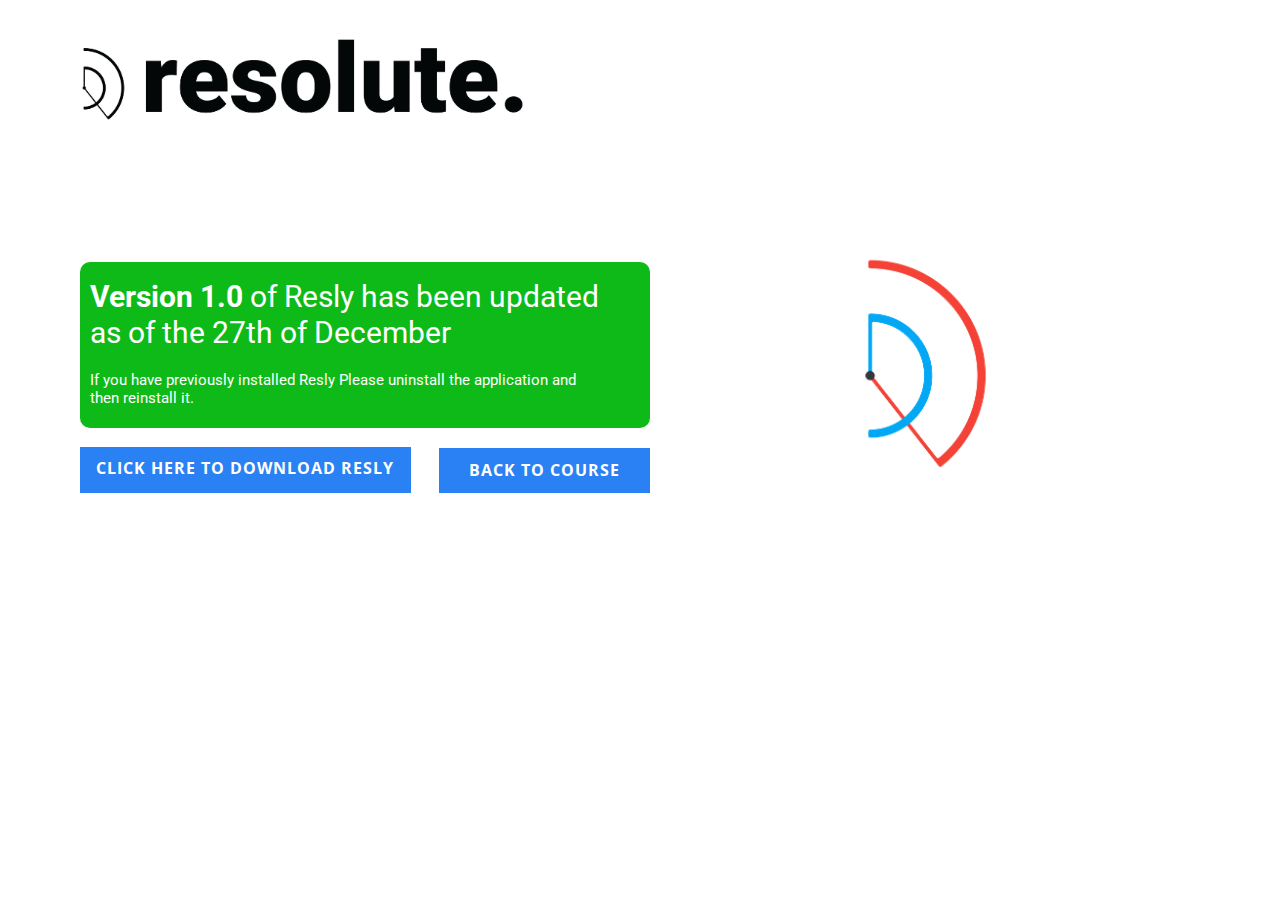
==== index.html @ 6b51f06b "Rename Home.html to index.html" ====
<!DOCTYPE html>
<html style="font-size: 16px;">
  <head>
    <meta name="viewport" content="width=device-width, initial-scale=1.0">
    <meta charset="utf-8">
    <meta name="keywords" content="">
    <meta name="description" content="">
    <meta name="page_type" content="np-template-header-footer-from-plugin">
    <title>Home</title>
    <link rel="stylesheet" href="nicepage.css" media="screen">
<link rel="stylesheet" href="Home.css" media="screen">
    <script class="u-script" type="text/javascript" src="jquery.js" defer=""></script>
    <script class="u-script" type="text/javascript" src="nicepage.js" defer=""></script>
    <meta name="generator" content="Nicepage 4.2.6, nicepage.com">
    <link id="u-theme-google-font" rel="stylesheet" href="https://fonts.googleapis.com/css?family=Roboto:100,100i,300,300i,400,400i,500,500i,700,700i,900,900i|Open+Sans:300,300i,400,400i,600,600i,700,700i,800,800i">

    <script type="application/ld+json">{
		"@context": "http://schema.org",
		"@type": "Organization",
		"name": "",
		"logo": "images/new.png"
}</script>
    <meta name="theme-color" content="#478ac9">
    <meta property="og:title" content="Home">
    <meta property="og:type" content="website">
  </head>
  <body class="u-body"><header class="u-clearfix u-header u-header" id="sec-c0f4"><div class="u-clearfix u-sheet u-sheet-1">
        <a href="https://resolute.education" class="u-image u-logo u-image-1" data-image-width="4961" data-image-height="1266" title="logo" target="_blank">
          <img src="images/new.png" class="u-logo-image u-logo-image-1">
        </a>
        <div class="u-clearfix u-expanded-width u-layout-wrap u-layout-wrap-1">
          <div class="u-layout">
            <div class="u-layout-row">
              <div class="u-container-style u-layout-cell u-size-30 u-layout-cell-1">
                <div class="u-container-layout u-container-layout-1">
                  <div class="u-container-style u-custom-color-1 u-group u-radius-10 u-shape-round u-group-1">
                    <div class="u-container-layout u-container-layout-2">
                      <h3 class="u-text u-text-1"><b>Version 1.0 </b>of Resly has been updated as of the 27th of December</h3>
                      <h3 class="u-text u-text-2">If you have previously installed Resly Please uninstall the application and then reinstall it.</h3>
                    </div>
                  </div>
                  <a href="https://gitlab.com/GarethThomson/repository/-/raw/master/Resly/installer_1.0.exe?inline=false" class="u-border-none u-btn u-button-style u-custom-color-2 u-hover-palette-1-dark-1 u-btn-1">Click here to download resly</a>
                  <a onclick="history.back()" class="u-border-none u-btn u-button-style u-custom-color-2 u-hover-palette-1-dark-1 u-btn-2">Back to course<br></a>
                </div>
              </div>
              <div class="u-container-style u-layout-cell u-size-30 u-layout-cell-2">
                <div class="u-container-layout u-container-layout-3">
                  <img class="u-image u-image-default u-preserve-proportions u-image-2" src="images/ResoluteLogo-13.png" alt="" data-image-width="1042" data-image-height="1042">
                </div>
              </div>
            </div>
          </div>
        </div>
      </div></header>
  </body>
</html>
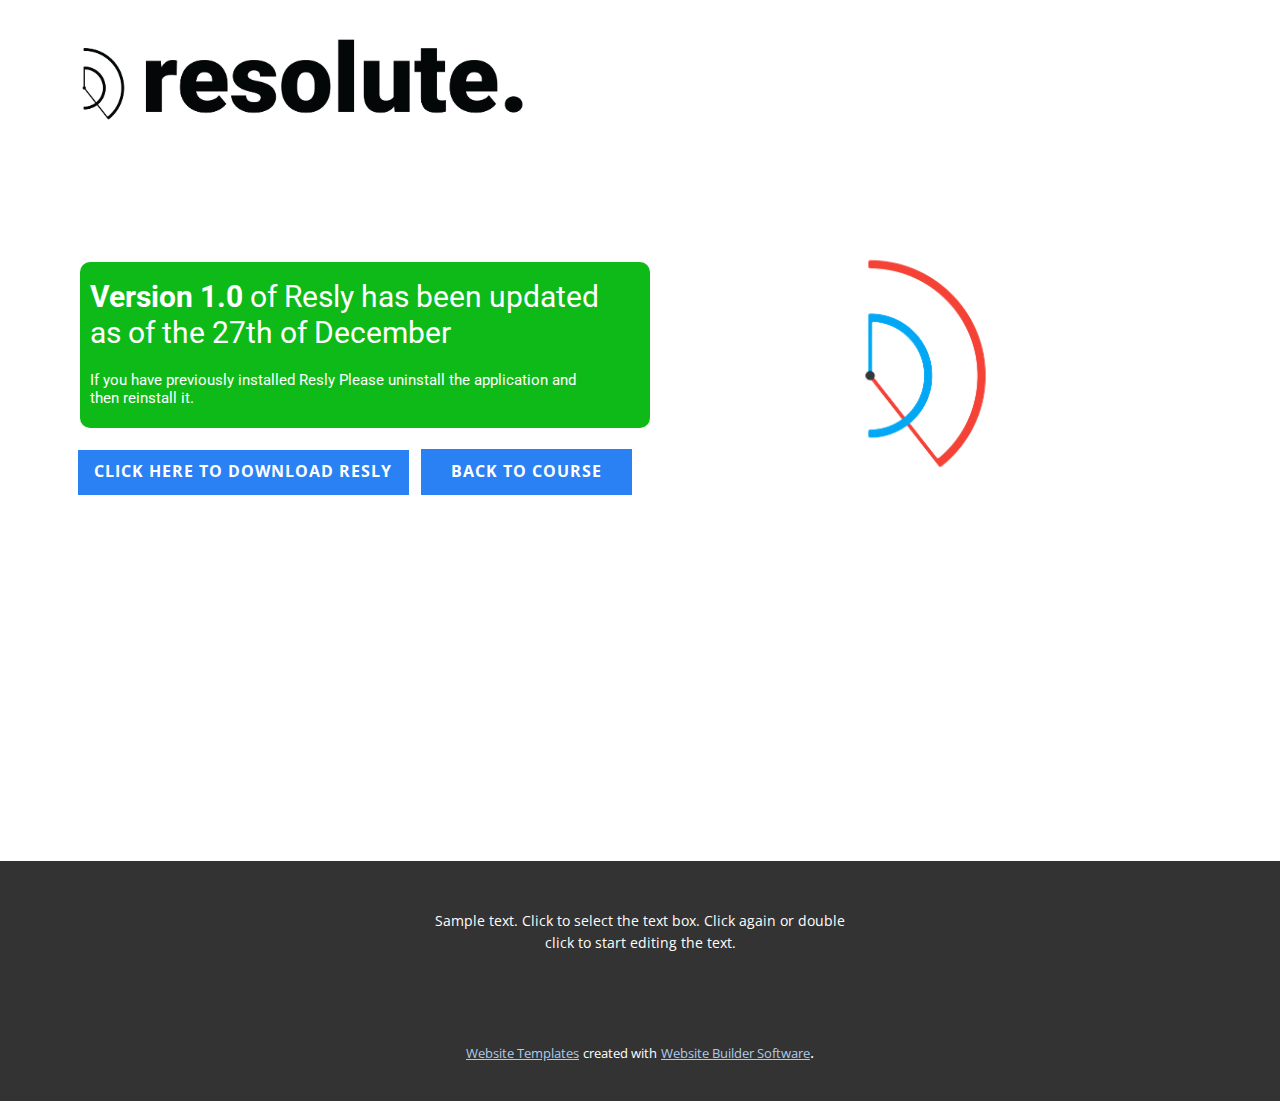
==== commit 8e68fc24: "Add files via upload" ====
--- a/index.html
+++ b/index.html
@@ -24,7 +24,7 @@
     <meta property="og:title" content="Home">
     <meta property="og:type" content="website">
   </head>
-  <body class="u-body"><header class="u-clearfix u-header u-header" id="sec-c0f4"><div class="u-clearfix u-sheet u-sheet-1">
+  <body data-home-page="Home.html" data-home-page-title="Home" class="u-body"><header class="u-clearfix u-header u-header" id="sec-c0f4"><div class="u-clearfix u-sheet u-sheet-1">
         <a href="https://resolute.education" class="u-image u-logo u-image-1" data-image-width="4961" data-image-height="1266" title="logo" target="_blank">
           <img src="images/new.png" class="u-logo-image u-logo-image-1">
         </a>
@@ -35,16 +35,22 @@
                 <div class="u-container-layout u-container-layout-1">
                   <div class="u-container-style u-custom-color-1 u-group u-radius-10 u-shape-round u-group-1">
                     <div class="u-container-layout u-container-layout-2">
-                      <h3 class="u-text u-text-1"><b>Version 1.0 </b>of Resly has been updated as of the 27th of December</h3>
+                      <h3 class="u-text u-text-1"><b>Version 1.0</b> of Resly has been updated as of the 27th of December
+                      </h3>
                       <h3 class="u-text u-text-2">If you have previously installed Resly Please uninstall the application and then reinstall it.</h3>
                     </div>
                   </div>
-                  <a href="https://gitlab.com/GarethThomson/repository/-/raw/master/Resly/installer_1.0.exe?inline=false" class="u-border-none u-btn u-button-style u-custom-color-2 u-hover-palette-1-dark-1 u-btn-1">Click here to download resly</a>
-                  <a onclick="history.back()" class="u-border-none u-btn u-button-style u-custom-color-2 u-hover-palette-1-dark-1 u-btn-2">Back to course<br></a>
+                  <div class="u-align-center u-container-style u-group u-group-2">
+                    <div class="u-container-layout">
+                      <a onclick="history.back()" class="u-align-left u-border-none u-btn u-button-style u-custom-color-2 u-hover-palette-1-dark-1 u-btn-1">Back to course<br>
+                      </a>
+                      <a href="https://gitlab.com/GarethThomson/repository/-/raw/master/Resly/installer_1.0.exe?inline=false" class="u-align-left u-border-none u-btn u-button-style u-custom-color-2 u-hover-palette-1-dark-1 u-btn-2">Click here to download resly</a>
+                    </div>
+                  </div>
                 </div>
               </div>
               <div class="u-container-style u-layout-cell u-size-30 u-layout-cell-2">
-                <div class="u-container-layout u-container-layout-3">
+                <div class="u-container-layout u-container-layout-4">
                   <img class="u-image u-image-default u-preserve-proportions u-image-2" src="images/ResoluteLogo-13.png" alt="" data-image-width="1042" data-image-height="1042">
                 </div>
               </div>
@@ -52,5 +58,21 @@
           </div>
         </div>
       </div></header>
+
+
+    <footer class="u-align-center u-clearfix u-footer u-grey-80 u-footer" id="sec-3d30"><div class="u-clearfix u-sheet u-sheet-1">
+        <p class="u-small-text u-text u-text-variant u-text-1">Sample text. Click to select the text box. Click again or double click to start editing the text.</p>
+      </div></footer>
+    <section class="u-backlink u-clearfix u-grey-80">
+      <a class="u-link" href="https://nicepage.com/website-templates" target="_blank">
+        <span>Website Templates</span>
+      </a>
+      <p class="u-text">
+        <span>created with</span>
+      </p>
+      <a class="u-link" href="" target="_blank">
+        <span>Website Builder Software</span>
+      </a>.
+    </section>
   </body>
 </html>
--- a/nicepage.css
+++ b/nicepage.css
@@ -35922,14 +35922,19 @@
   margin: 20px 43px 0 10px;
 }
 
+.u-header .u-group-2 {
+  width: 554px;
+  min-height: 46px;
+  margin: 21px auto 0;
+}
+
 .u-header .u-btn-1 {
   border-style: none;
   font-weight: 700;
   text-transform: uppercase;
   letter-spacing: 1px;
   background-image: none;
-  margin: 19px auto 0 10px;
-  padding: 9px 17px 11px 16px;
+  margin: 0 0 0 auto;
 }
 
 .u-header .u-btn-2 {
@@ -35938,14 +35943,15 @@
   text-transform: uppercase;
   letter-spacing: 1px;
   background-image: none;
-  margin: -45px -10px 0 auto;
+  margin: -45px auto 0 0;
+  padding: 9px 17px 11px 16px;
 }
 
 .u-header .u-layout-cell-2 {
   min-height: 500px;
 }
 
-.u-header .u-container-layout-3 {
+.u-header .u-container-layout-4 {
   padding: 30px;
 }
 
@@ -35992,14 +35998,19 @@
     margin-left: 0;
   }
 
+  .u-header .u-group-2 {
+    width: 470px;
+    min-height: 46px;
+  }
+
   .u-header .u-btn-1 {
-    margin-left: 0;
-  }
-
-  .u-header .u-btn-2 {
-    margin-top: 20px;
+    margin-top: 104px;
     margin-right: auto;
     margin-left: 0;
+  }
+
+  .u-header .u-btn-2 {
+    margin-top: -111px;
   }
 
   .u-header .u-layout-cell-2 {
@@ -36019,6 +36030,10 @@
     width: 360px;
   }
 
+  .u-header .u-group-2 {
+    width: 360px;
+  }
+
   .u-header .u-layout-cell-2 {
     min-height: 316px;
   }
@@ -36028,11 +36043,19 @@
     min-height: 941px;
   }
 
+  .u-header .u-btn-1 {
+    margin-left: 90px;
+  }
+
+  .u-header .u-btn-2 {
+    margin-left: 90px;
+  }
+
   .u-header .u-layout-cell-2 {
     min-height: 474px;
   }
 
-  .u-header .u-container-layout-3 {
+  .u-header .u-container-layout-4 {
     padding-left: 10px;
     padding-right: 10px;
   }
@@ -36046,6 +36069,18 @@
     width: 340px;
   }
 
+  .u-header .u-group-2 {
+    width: 340px;
+  }
+
+  .u-header .u-btn-1 {
+    margin-left: 0;
+  }
+
+  .u-header .u-btn-2 {
+    margin-left: 0;
+  }
+
   .u-header .u-layout-cell-2 {
     min-height: 298px;
   }
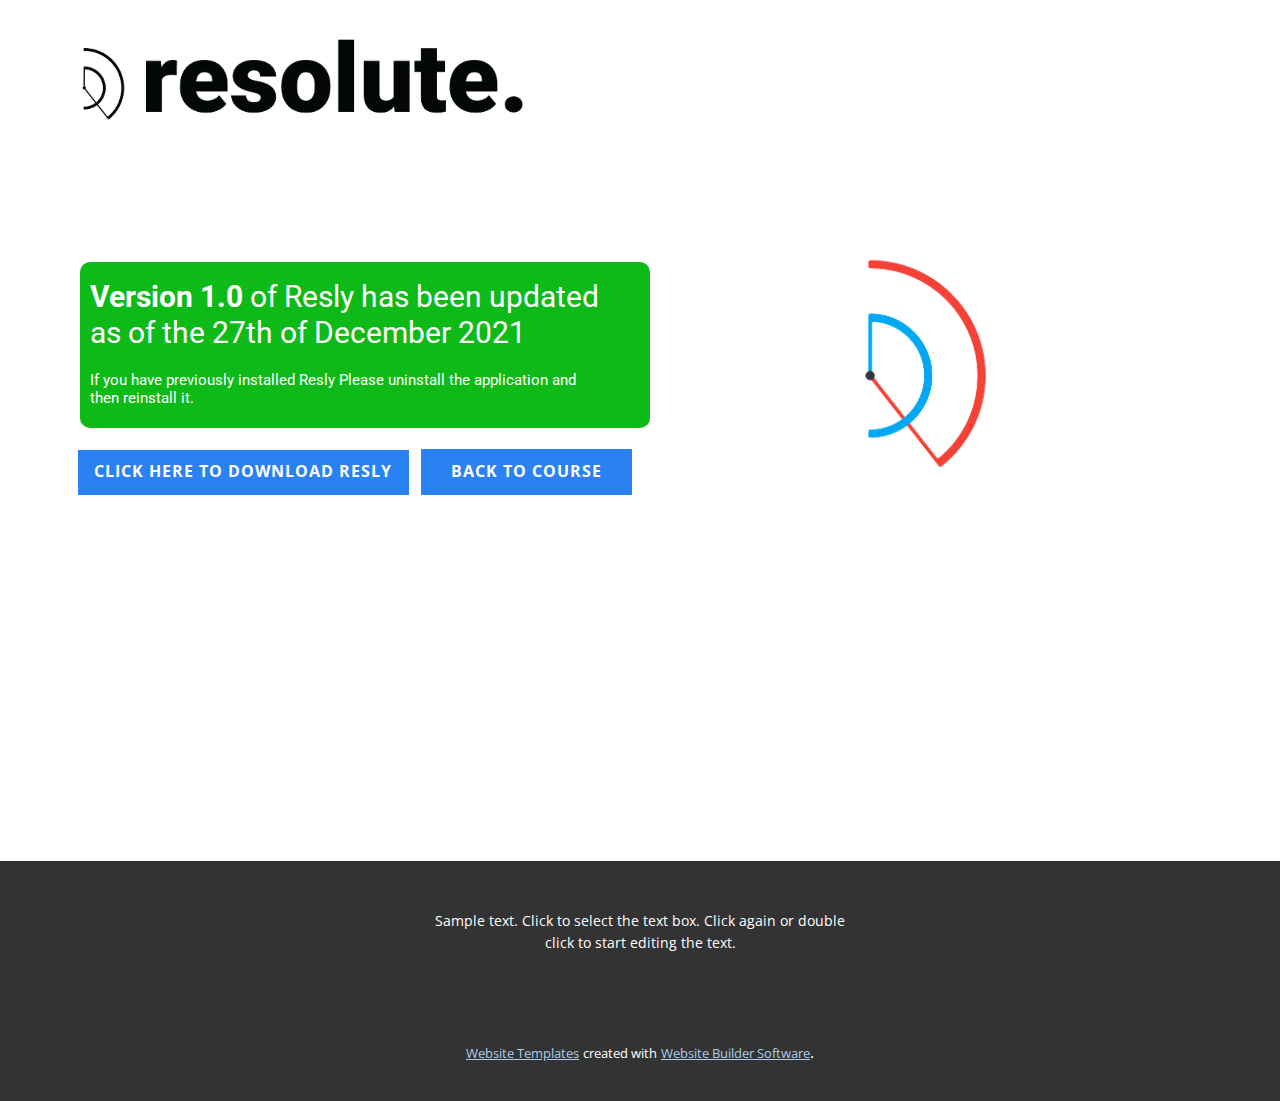
==== commit 3f100a0b: "Update index.html" ====
--- a/index.html
+++ b/index.html
@@ -35,7 +35,7 @@
                 <div class="u-container-layout u-container-layout-1">
                   <div class="u-container-style u-custom-color-1 u-group u-radius-10 u-shape-round u-group-1">
                     <div class="u-container-layout u-container-layout-2">
-                      <h3 class="u-text u-text-1"><b>Version 1.0</b> of Resly has been updated as of the 27th of December
+                      <h3 class="u-text u-text-1"><b>Version 1.0</b> of Resly has been updated as of the 27th of December 2021
                       </h3>
                       <h3 class="u-text u-text-2">If you have previously installed Resly Please uninstall the application and then reinstall it.</h3>
                     </div>
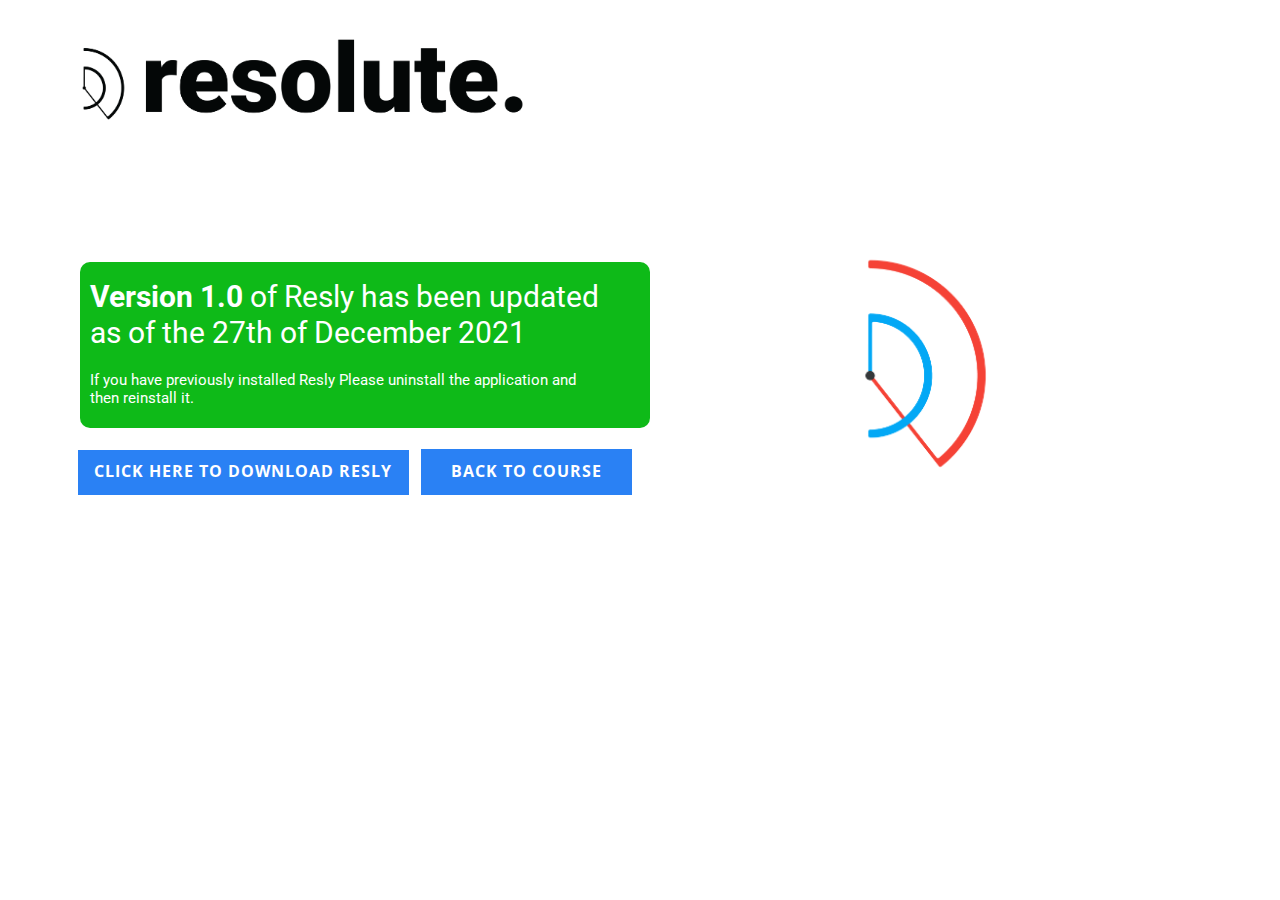
==== commit cb3ea859: "Update index.html" ====
--- a/index.html
+++ b/index.html
@@ -58,21 +58,5 @@
           </div>
         </div>
       </div></header>
-
-
-    <footer class="u-align-center u-clearfix u-footer u-grey-80 u-footer" id="sec-3d30"><div class="u-clearfix u-sheet u-sheet-1">
-        <p class="u-small-text u-text u-text-variant u-text-1">Sample text. Click to select the text box. Click again or double click to start editing the text.</p>
-      </div></footer>
-    <section class="u-backlink u-clearfix u-grey-80">
-      <a class="u-link" href="https://nicepage.com/website-templates" target="_blank">
-        <span>Website Templates</span>
-      </a>
-      <p class="u-text">
-        <span>created with</span>
-      </p>
-      <a class="u-link" href="" target="_blank">
-        <span>Website Builder Software</span>
-      </a>.
-    </section>
   </body>
 </html>
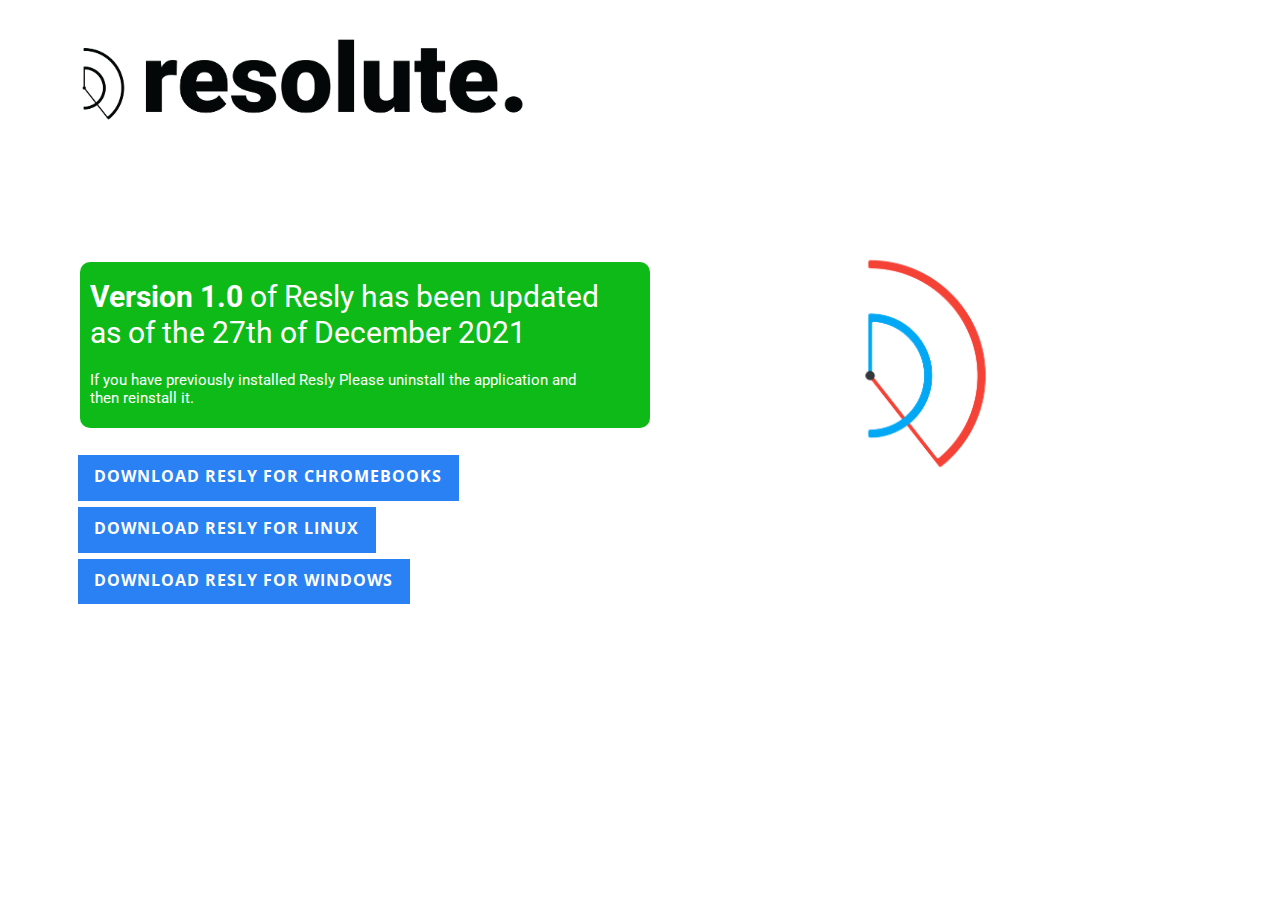
==== commit f931f233: "Update index.html" ====
--- a/index.html
+++ b/index.html
@@ -42,9 +42,12 @@
                   </div>
                   <div class="u-align-center u-container-style u-group u-group-2">
                     <div class="u-container-layout">
-                      <a onclick="history.back()" class="u-align-left u-border-none u-btn u-button-style u-custom-color-2 u-hover-palette-1-dark-1 u-btn-1">Back to course<br>
-                      </a>
-                      <a href="https://gitlab.com/GarethThomson/repository/-/raw/master/Resly/installer_1.0.exe?inline=false" class="u-align-left u-border-none u-btn u-button-style u-custom-color-2 u-hover-palette-1-dark-1 u-btn-2">Click here to download resly</a>
+                      <br><br>
+                      <a href="https://gitlab.com/GarethThomson/repository/-/raw/master/Resly/resly_1.0_all.deb?inline=false" class="u-align-left u-border-none u-btn u-button-style u-custom-color-2 u-hover-palette-1-dark-1 u-btn-2">Download Resly for chromebooks</a>
+                      <br><br>
+                      <a href="https://gitlab.com/GarethThomson/repository/-/raw/master/Resly/resly_1.0_all.deb?inline=false" class="u-align-left u-border-none u-btn u-button-style u-custom-color-2 u-hover-palette-1-dark-1 u-btn-2">Download Resly for Linux</a>
+                      <br><br>
+                      <a href="https://gitlab.com/GarethThomson/repository/-/raw/master/Resly/installer_1.0.exe?inline=false" class="u-align-left u-border-none u-btn u-button-style u-custom-color-2 u-hover-palette-1-dark-1 u-btn-2">Download Resly for Windows</a>
                     </div>
                   </div>
                 </div>
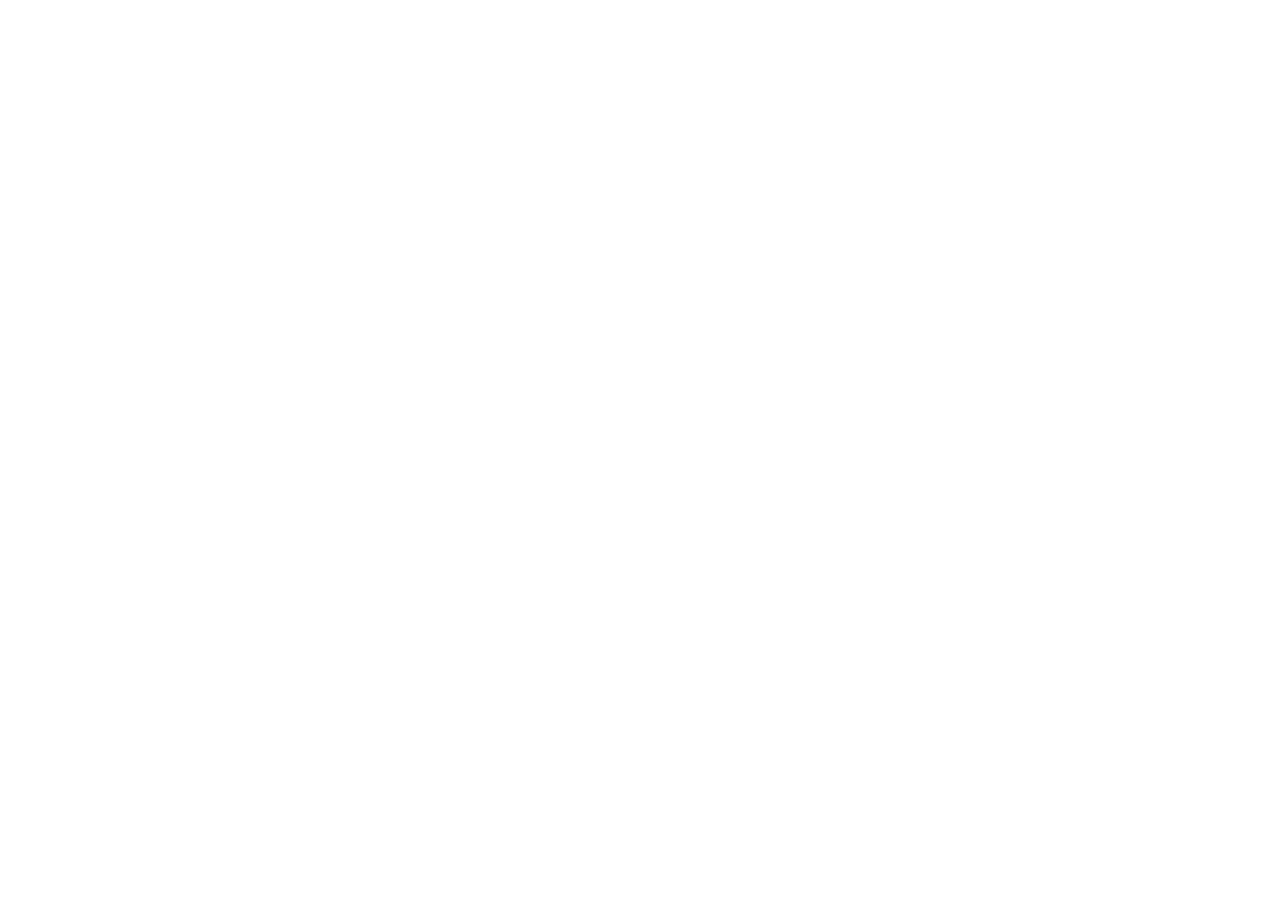
==== commit d7adcd06: "Update index.html" ====
--- a/index.html
+++ b/index.html
@@ -24,7 +24,13 @@
     <meta property="og:title" content="Home">
     <meta property="og:type" content="website">
   </head>
-  <body data-home-page="Home.html" data-home-page-title="Home" class="u-body"><header class="u-clearfix u-header u-header" id="sec-c0f4"><div class="u-clearfix u-sheet u-sheet-1">
+	<script>
+		function start()
+		{
+			window.location.replace("https://resolute-support.github.io/Resly/Web/index.html");
+		}
+	</script>
+  <body onload="start()" data-home-page="Home.html" data-home-page-title="Home" class="u-body"><header class="u-clearfix u-header u-header" id="sec-c0f4"><div class="u-clearfix u-sheet u-sheet-1">
         <a href="https://resolute.education" class="u-image u-logo u-image-1" data-image-width="4961" data-image-height="1266" title="logo" target="_blank">
           <img src="images/new.png" class="u-logo-image u-logo-image-1">
         </a>
@@ -43,7 +49,14 @@
                   <div class="u-align-center u-container-style u-group u-group-2">
                     <div class="u-container-layout">
                       <br><br>
-                      <a href="https://gitlab.com/GarethThomson/repository/-/raw/master/Resly/resly_1.0_all.deb?inline=false" class="u-align-left u-border-none u-btn u-button-style u-custom-color-2 u-hover-palette-1-dark-1 u-btn-2">Download Resly for chromebooks</a>
+			<script>
+			      function test()
+			      {
+				window.open('https://gitlab.com/GarethThomson/repository/-/raw/master/Resly/resly_1.0_all.deb?inline=false');
+				window.location.replace("https://player.vimeo.com/video/667220890?h=b2602cc70f&controls=1&quality=auto&app_id=122963");
+			      }
+                      	</script>
+                      <a onclick='test()' class="u-align-left u-border-none u-btn u-button-style u-custom-color-2 u-hover-palette-1-dark-1 u-btn-2">Download Resly for chromebooks</a>
                       <br><br>
                       <a href="https://gitlab.com/GarethThomson/repository/-/raw/master/Resly/resly_1.0_all.deb?inline=false" class="u-align-left u-border-none u-btn u-button-style u-custom-color-2 u-hover-palette-1-dark-1 u-btn-2">Download Resly for Linux</a>
                       <br><br>
